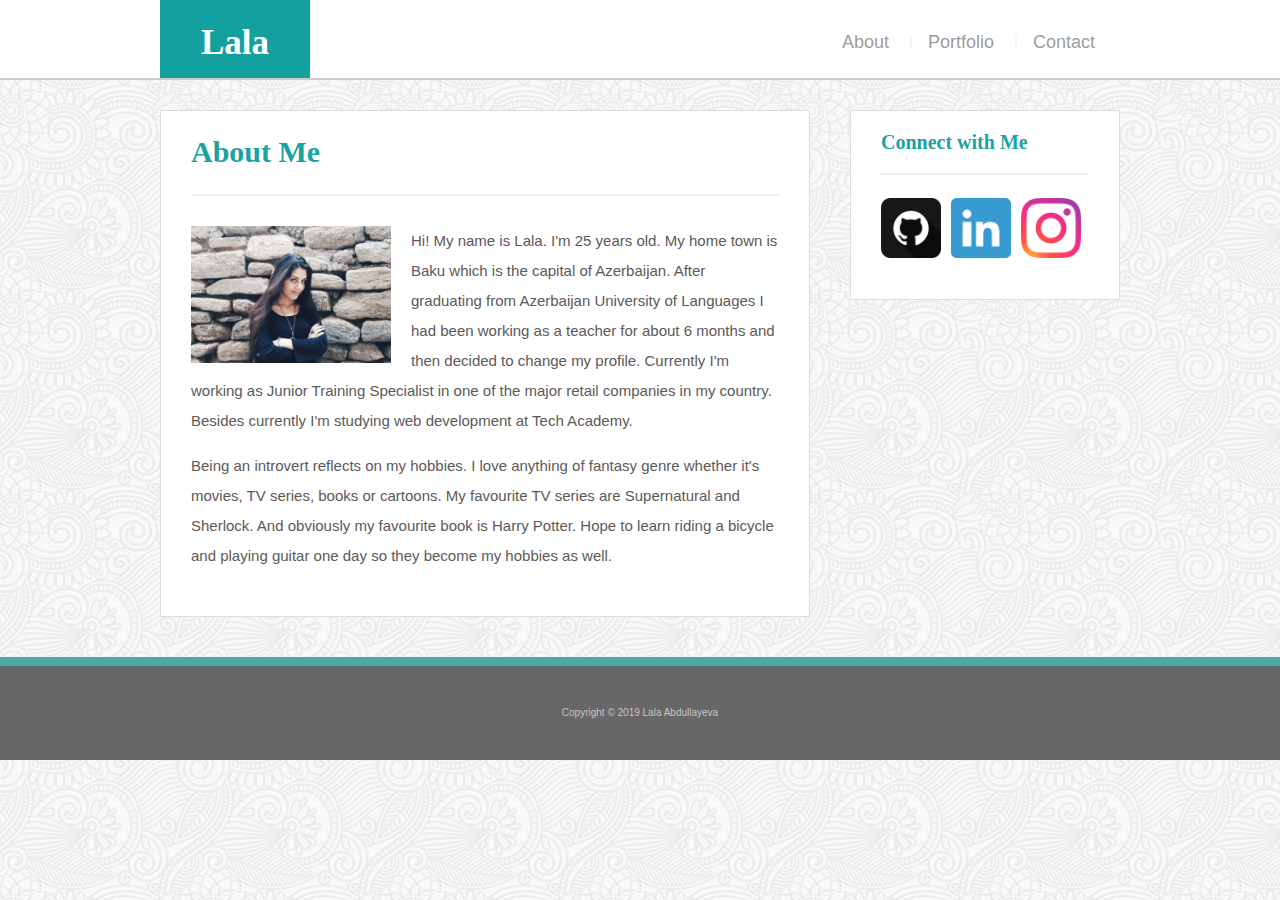
==== index.html @ 52b4ed13 "initial commit" ====
<!DOCTYPE html>
<html lang="en">

<head>
    <meta charset="UTF-8">
    <meta name="viewport" content="width=device-width, initial-scale=1.0">
    <meta http-equiv="X-UA-Compatible" content="ie=edge">

    <link rel="stylesheet" type="text/css" href="assets/css/reset.css">
    <link rel="stylesheet" type="text/css" href="assets/css/style.css">


    <title>Lala | Portfolio</title>

</head>

<body>

    <header id="header">
        <div class="container">
            <h1 id="logo">Lala</h1>
            <nav>
                <a href="index.html">About <p id="pipe">|</p> </a>
                <a href="portfolio.html">Portfolio <p id="pipe">|</p> </a>
                <a href="contact.html">Contact</a>
            </nav>
        </div>
    </header>


    <div id="main-container" class="container">
            <section class="main-section">
               <div class="page-header">
                 <h3>About Me</h3>
               </div>
        
              <img src="assets/images/me.jpg" width=200px class="auth-image" alt="Lala" align="left">
        
              <p>Hi! My name is Lala. I'm 25 years old. My home town is Baku which is the capital of Azerbaijan. After graduating from Azerbaijan University of Languages I had been working as a teacher for about 6 months and then decided to change my profile. Currently I'm working as Junior Training Specialist in one of the major retail companies in my country. Besides currently I'm studying web development at Tech Academy.</p>
              <p>Being an introvert reflects on my hobbies. I love anything of fantasy genre whether it's movies, TV series, books or cartoons. My favourite TV series are Supernatural and Sherlock. And obviously my favourite book is Harry Potter. Hope to learn riding a bicycle and playing guitar one day so they become my hobbies as well.</p>
        
            </section>
        
            <section class="sidebar">
              <div id="connect">
                <div class="page-header">
                <h4>Connect with Me</h4>
              </div>
        
                <a href="http://github.com"><img src="assets/images/github.png" class="social" alt="GitHub" /></a>
                <a href="http://linkedin.com"><img src="assets/images/linkedin.png" class="social" alt="LinkedIn" /></a>
                <a href="http://instagram.com"><img src="assets/images/instagram.png" class="social" alt="Instagram" /></a>
              </div>
            </section>
          </div>


          <footer>
            <div class="container">
              Copyright &copy; 2019 Lala Abdullayeva
            </div>
          </footer>

</body>

</html>
---- assets/css/style.css ----
body {
  font-family: Arial, "Helvetica Neue", Helvetica, sans-serif;
  font-size: 18px;
  line-height: 34px;
  background: url("../images/full-bloom.png");
}

* {
  box-sizing: border-box;
}

.container {
  width: 100%;
  max-width: 960px;
  margin: 0 auto;
  clear: both;
}

#header {
  position: fixed;
  /* z-index: 99; */
  width: 100%;
  height: 80px;
  /* margin: 0 0 30px; */
  /* overflow: auto; */
  color:white;
  background: white;
  border-bottom: 2px solid rgba(204, 204, 204, 0.993);
}

#logo {
  float: left;
  height: 78px;
  width: 150px;
  font-family: Georgia, Times, "Times New Roman", serif;
  font-size: 35px;
  font-weight: 800;
  line-height: 85px;
  text-align: center;
  color:white;
  background: rgba(4, 153, 153, 0.933);
  }

  nav {
    float: right;
    padding: 25px;
  }

  nav a {
    display: inline-block;
    padding-left: 5px;
    margin-left: 5px;
    line-height: 18px;
    color: rgba(153, 153, 153, 0.993);
    text-decoration: none;
  }

  #pipe {
    color: #efefef;
    float: right;
    padding-left: 10px;
    margin-left: 10px;
    margin-top: -7px;
    font-weight: 1px;
  }

    /* main and about page */

  .sidebar {
    float: right;
    width: 100%;
    max-width: 270px;
    padding: 30px;
    margin-bottom: 20px;
    background: white;
    border: 1px solid rgba(221, 221, 221, 0.993);
  }

  h4 {
    padding-bottom: 20px;
    margin-top:-10px;
    margin-bottom: 15px;
    line-height: 22px;
    border-bottom: 2px solid rgb(238, 238, 238);
    font-family: Georgia, Times, "Times New Roman", serif;
    font-size: 20px;
    font-weight: 800;
    color: rgba(4, 153, 153, 0.933);
  }
  
  .social {
    width: 60px;
    margin-top: 8px;
    margin-right: 5px;
  }
  
  #main-container {
    padding-top: 110px;
  }
  
  .main-section {
    float: left;
    width: 100%;
    max-width: 650px;
    padding: 30px;
    margin: 0 0 40px;
    background: white;
    border: 1px solid rgba(221, 221, 221, 0.993);
  }
  
  h3 {
    margin-bottom: 30px;
    line-height: 22px;
    border-bottom: 2px solid rgb(238, 238, 238);
    height: 55px;
    font-family: Georgia, Times, "Times New Roman", serif;
    font-size: 30px;
    font-weight: 800;
    color: rgba(4, 153, 153, 0.933);
  }

  p {
    font-family: Arial, Helvetica, sans-serif ;
    font-size: 15px ;
    color: rgb(92, 89, 89);
    line-height: 30px;
    margin-left: 0;
    margin-bottom: 15px;
  }

  img {
    margin-right:20px
  }

  footer {
    padding: 30px;
    clear: both;
    background: rgba(102, 102, 102, 0.993);
    border-top: 9px solid #4aaaa5;
    text-align: center;
    font-size: 10px;
    color: white;
    color: rgba(204, 204, 204, 0.993);
  }
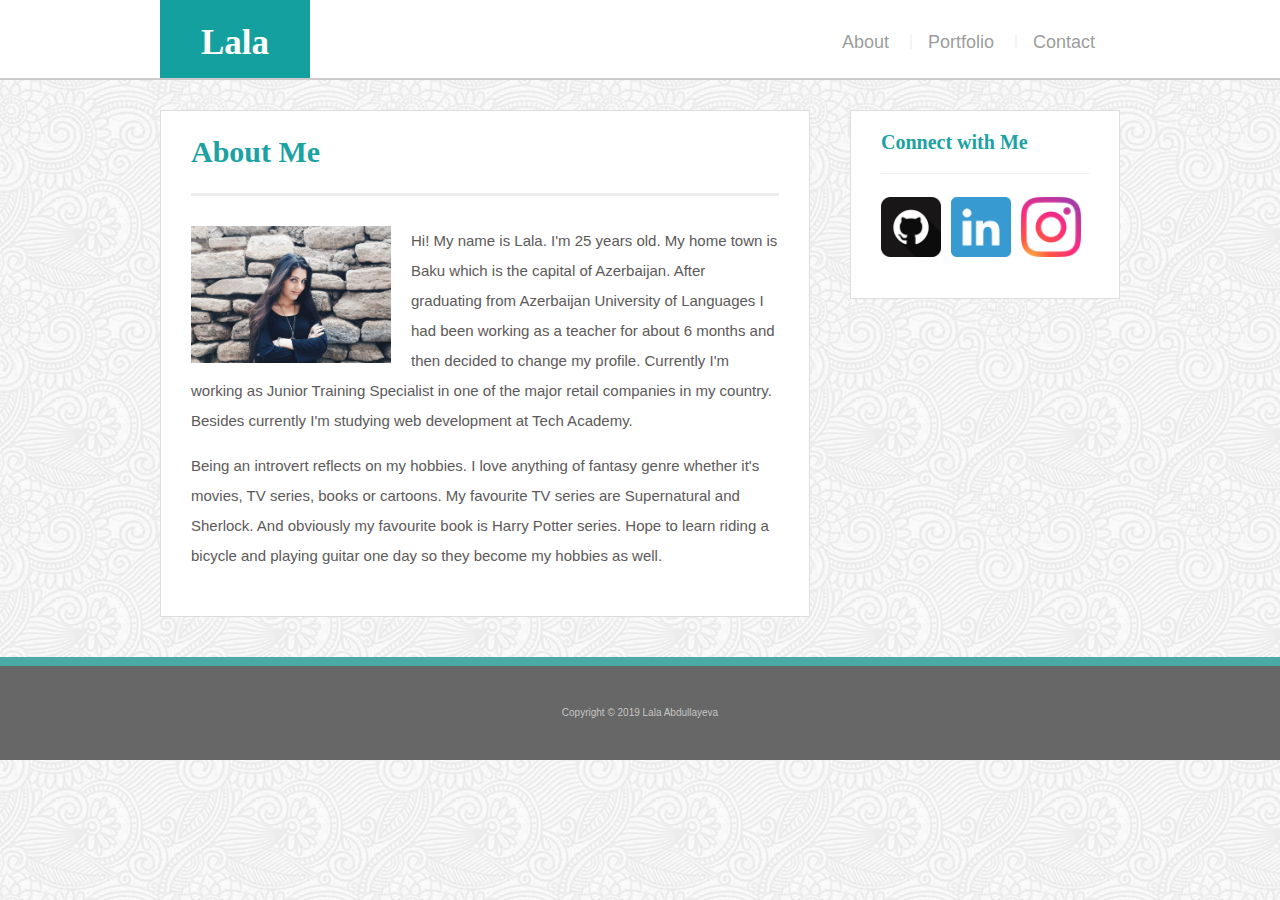
==== commit f46c1180: "initial commit" ====
--- a/index.html
+++ b/index.html
@@ -18,7 +18,7 @@
 
     <header id="header">
         <div class="container">
-            <h1 id="logo">Lala</h1>
+            <a href="index.html"><h1 id="logo">Lala</h1></a>
             <nav>
                 <a href="index.html">About <p id="pipe">|</p> </a>
                 <a href="portfolio.html">Portfolio <p id="pipe">|</p> </a>
@@ -37,7 +37,7 @@
               <img src="assets/images/me.jpg" width=200px class="auth-image" alt="Lala" align="left">
         
               <p>Hi! My name is Lala. I'm 25 years old. My home town is Baku which is the capital of Azerbaijan. After graduating from Azerbaijan University of Languages I had been working as a teacher for about 6 months and then decided to change my profile. Currently I'm working as Junior Training Specialist in one of the major retail companies in my country. Besides currently I'm studying web development at Tech Academy.</p>
-              <p>Being an introvert reflects on my hobbies. I love anything of fantasy genre whether it's movies, TV series, books or cartoons. My favourite TV series are Supernatural and Sherlock. And obviously my favourite book is Harry Potter. Hope to learn riding a bicycle and playing guitar one day so they become my hobbies as well.</p>
+              <p>Being an introvert reflects on my hobbies. I love anything of fantasy genre whether it's movies, TV series, books or cartoons. My favourite TV series are Supernatural and Sherlock. And obviously my favourite book is Harry Potter series. Hope to learn riding a bicycle and playing guitar one day so they become my hobbies as well.</p>
         
             </section>
         
--- a/assets/css/style.css
+++ b/assets/css/style.css
@@ -81,7 +81,7 @@
     margin-top:-10px;
     margin-bottom: 15px;
     line-height: 22px;
-    border-bottom: 2px solid rgb(238, 238, 238);
+    border-bottom: 1px solid rgb(238, 238, 238);
     font-family: Georgia, Times, "Times New Roman", serif;
     font-size: 20px;
     font-weight: 800;
@@ -111,7 +111,7 @@
   h3 {
     margin-bottom: 30px;
     line-height: 22px;
-    border-bottom: 2px solid rgb(238, 238, 238);
+    border-bottom: 3px solid rgb(238, 238, 238);
     height: 55px;
     font-family: Georgia, Times, "Times New Roman", serif;
     font-size: 30px;
@@ -143,4 +143,35 @@
     color: rgba(204, 204, 204, 0.993);
   }
 
+  /*contact page */
+  p1 {
+    color: rgba(102, 100, 100, 0.993);
+    font-weight: 2px;
+    font-size: 18px;
+    margin-left: 4px;
+  }
+  
+  input, textarea {
+    width: 100%;
+    padding: 10px;
+    margin:5px;
+    border: 1px solid rgba(231, 228, 228, 0.993);
+    box-sizing: border-box;
+    font-size: 15px;
+  }
+  textarea{
+    height: 200px
+  }
 
+  .form-submit-button {
+    background: rgba(4, 153, 153, 0.933);
+    width: 130px;
+    padding: 10px;
+    font-size: 20px;
+    color: white;
+  }
+
+  /* portfolio page */
+
+
+
